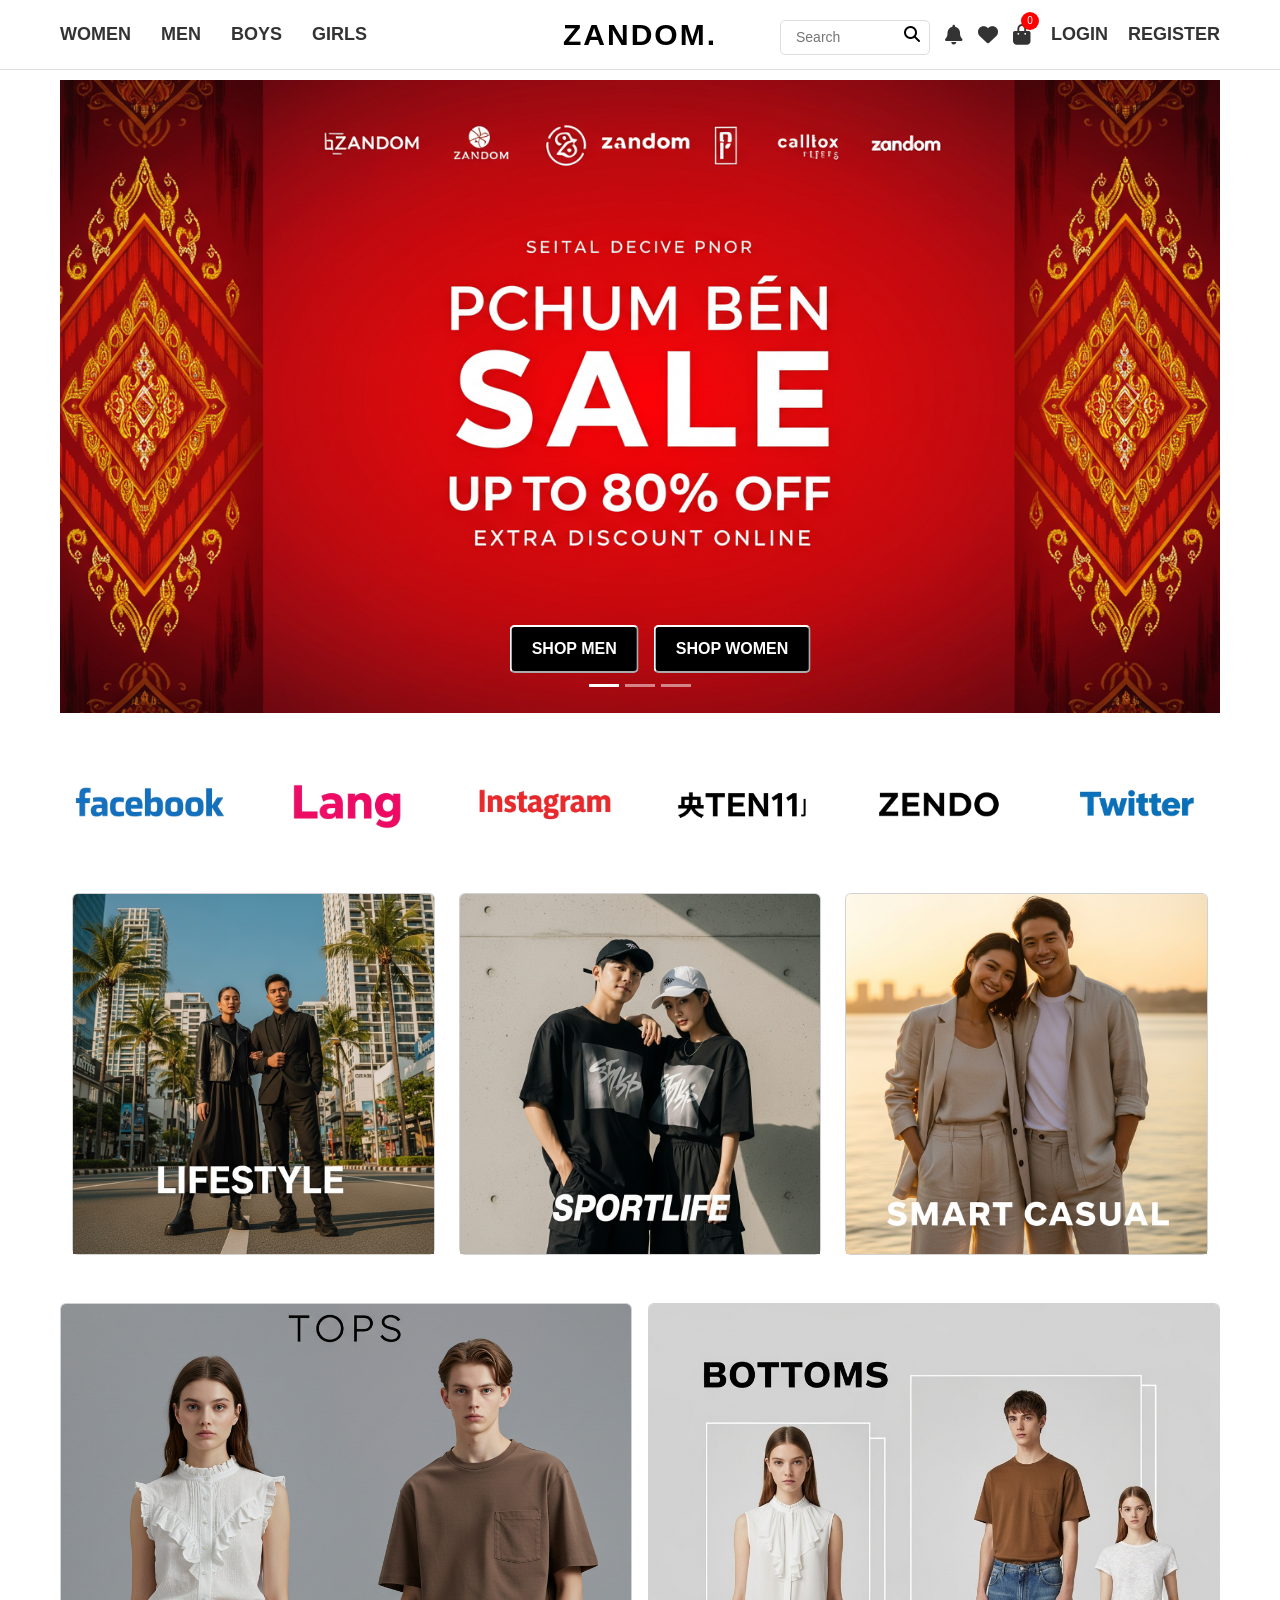
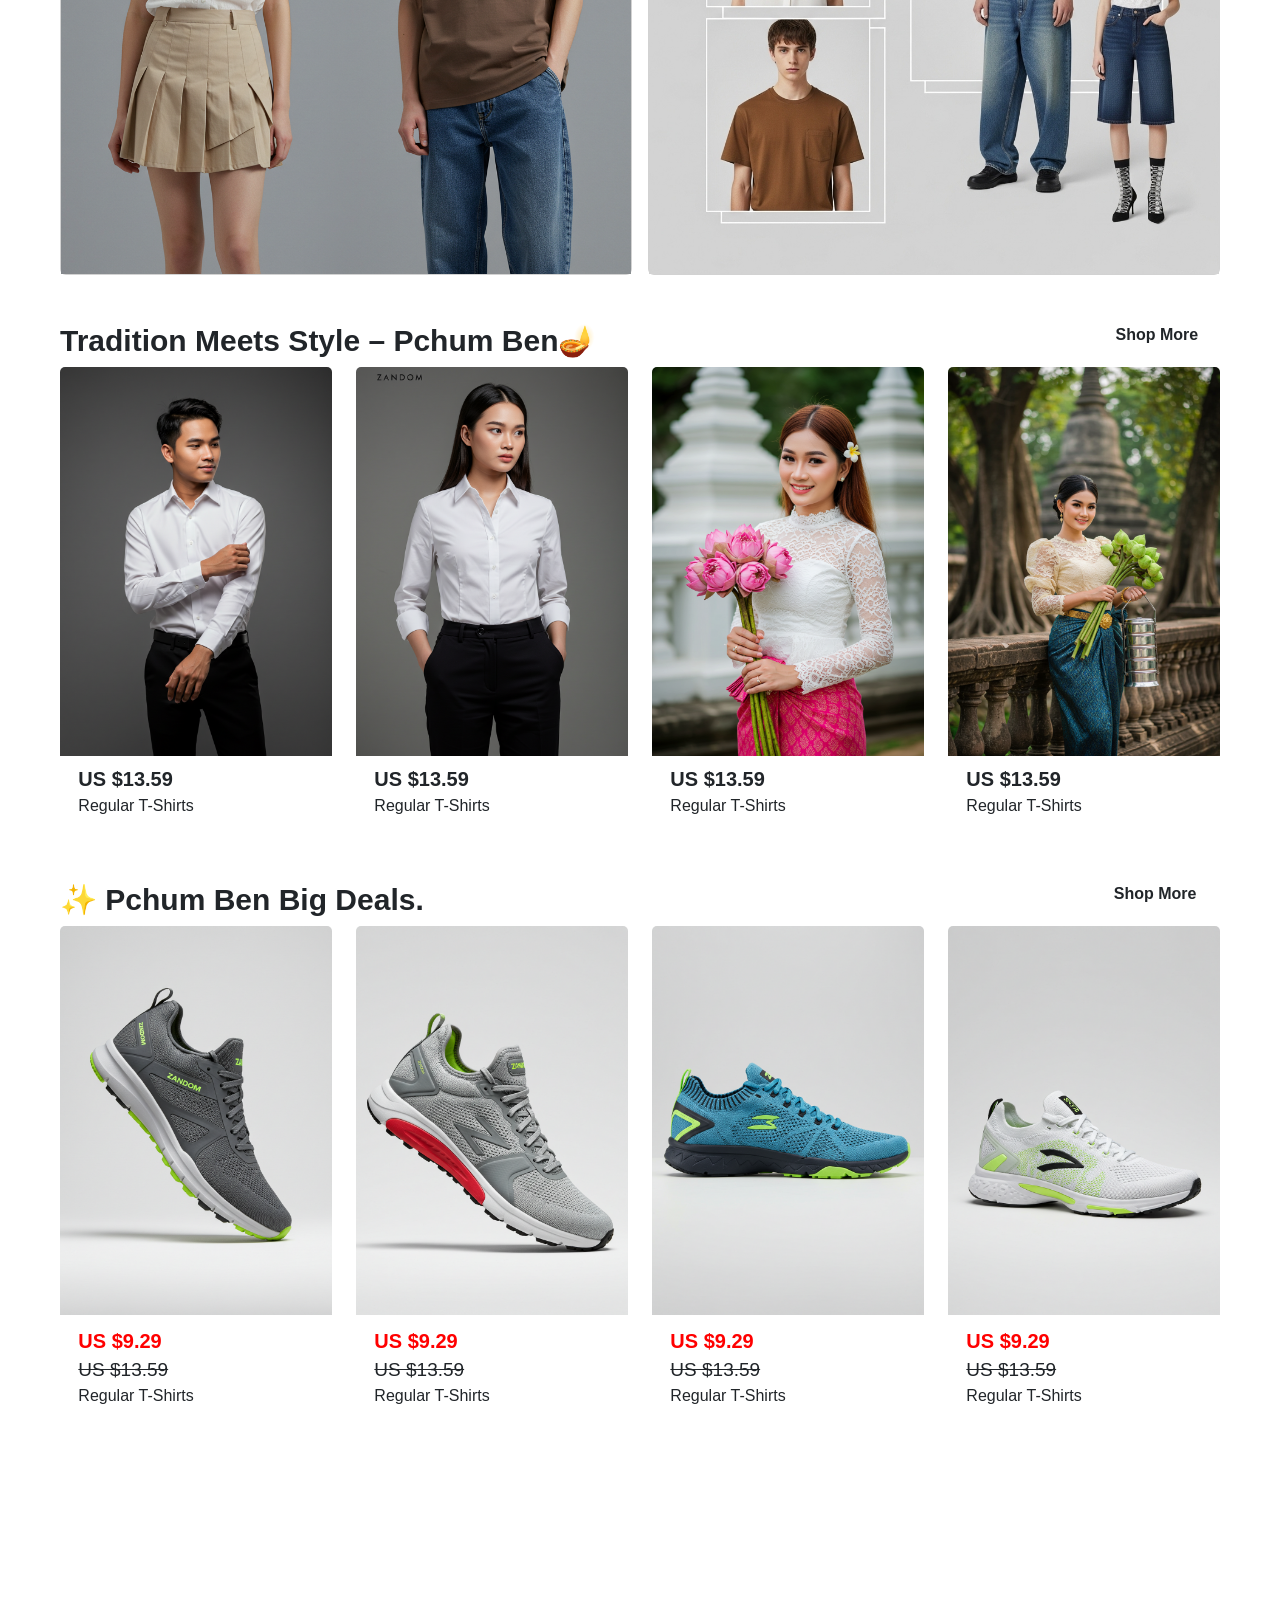
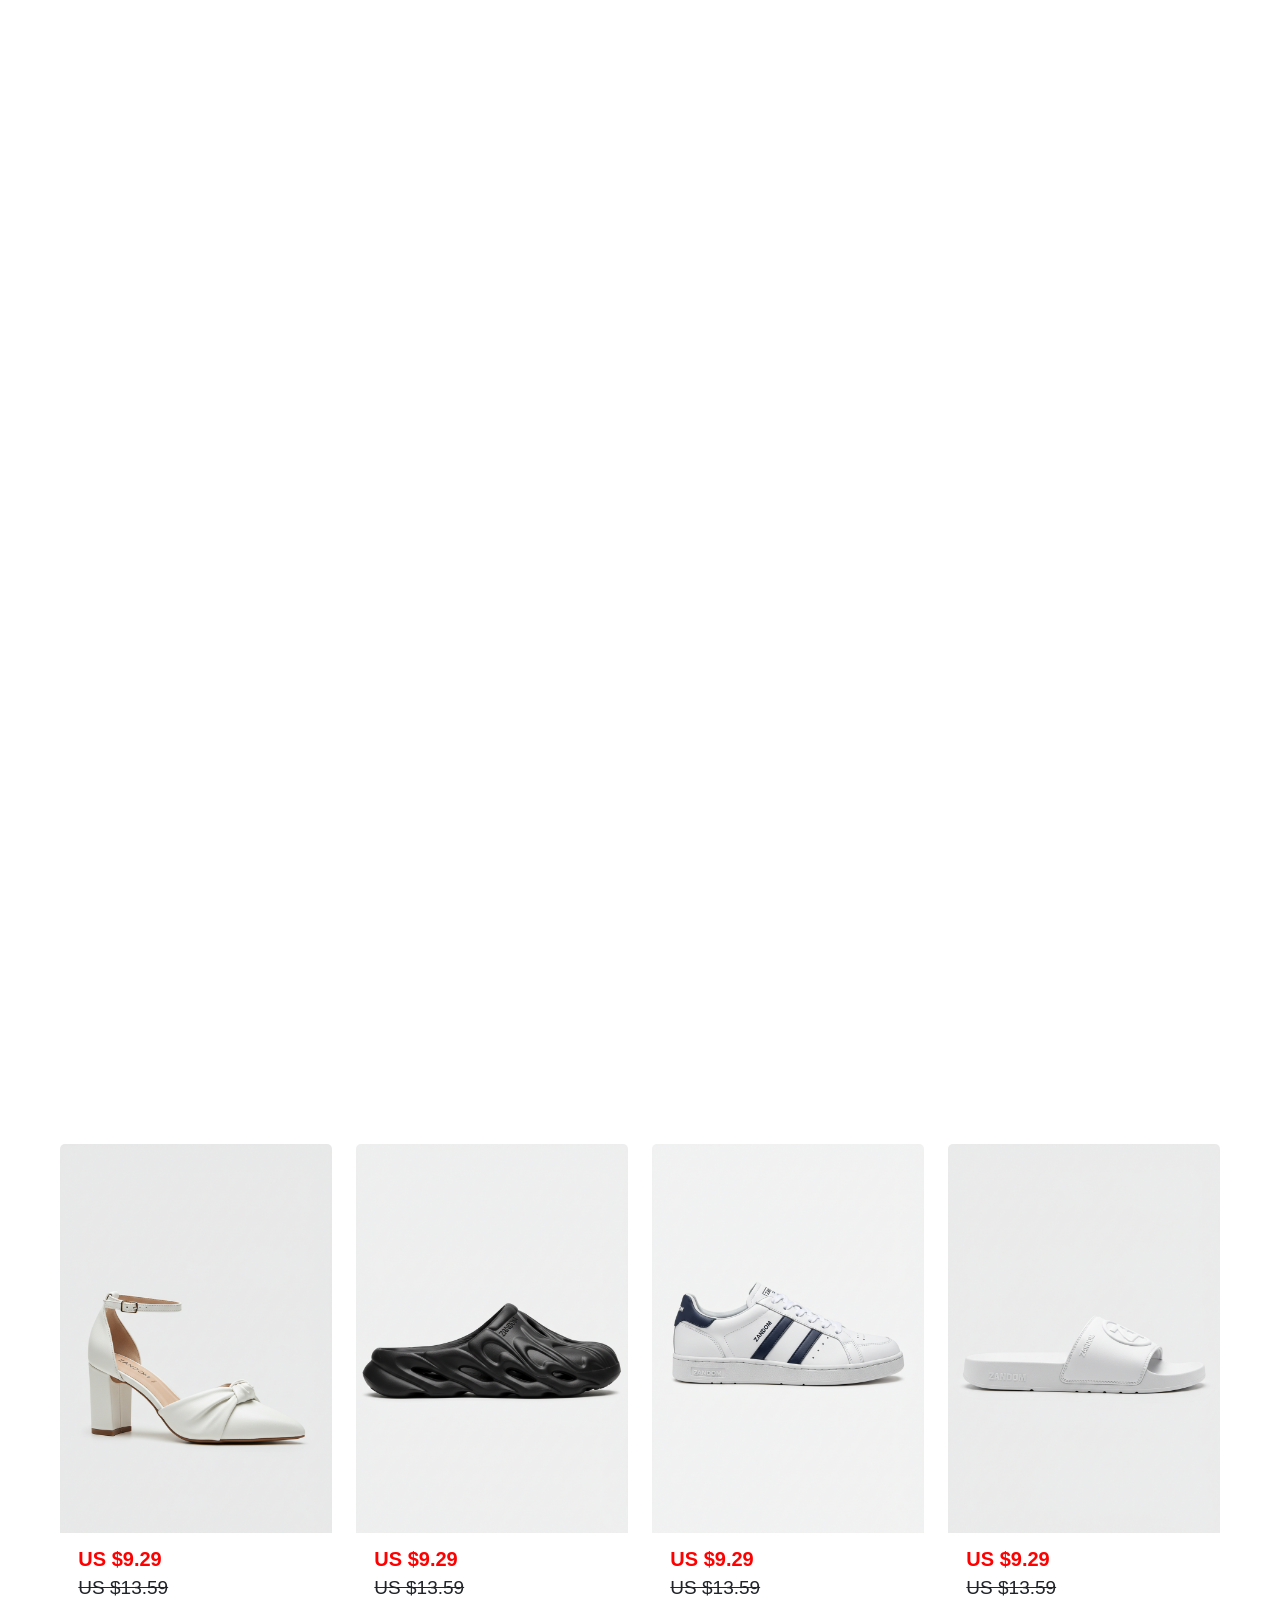
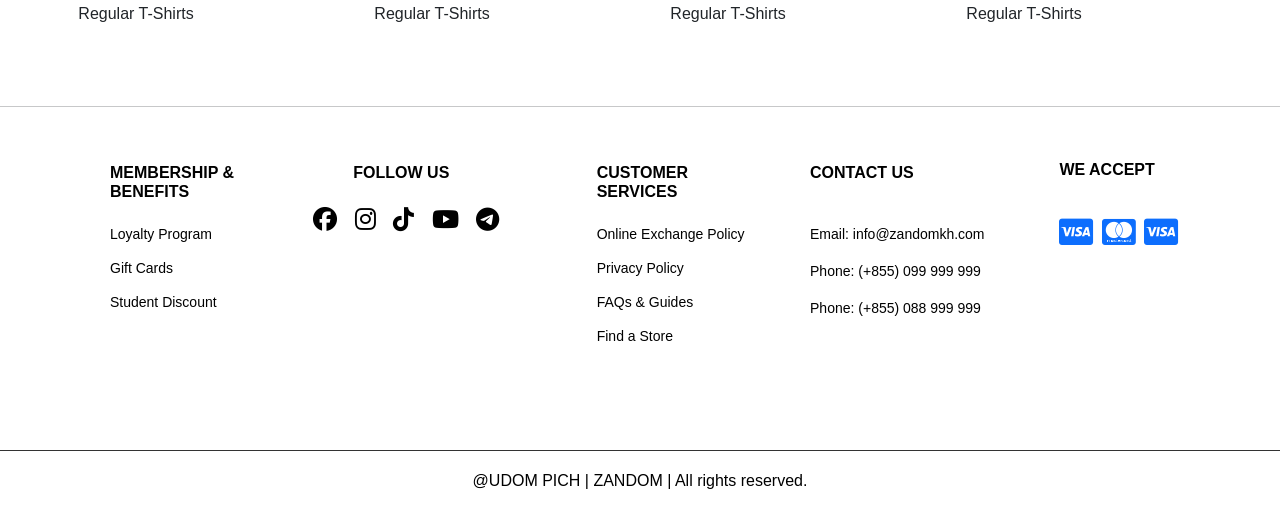
==== index.html @ acb2fa51 "Zandom" ====
<!DOCTYPE html>
<html lang="en">

<head>
  <meta charset="UTF-8">
  <meta name="viewport" content="width=device-width, initial-scale=1.0">
  <title>ZANDOM</title>
  <!-- boostrap link--->
  <link href="https://cdn.jsdelivr.net/npm/bootstrap@5.0.2/dist/css/bootstrap.min.css" rel="stylesheet"
    integrity="sha384-EVSTQN3/azprG1Anm3QDgpJLIm9Nao0Yz1ztcQTwFspd3yD65VohhpuuCOmLASjC" crossorigin="anonymous">
  <!--- font awesome-->
  <link rel="stylesheet" href="https://cdnjs.cloudflare.com/ajax/libs/font-awesome/6.7.2/css/all.min.css">
  <!--- link to css-->
  <link rel="stylesheet" href="./style.css">
</head>

<style>

</style>

<body>

  <!-- HOME PAGE -->

  <!-- NAVBAR HTML -->
  <nav class="navbar">
    <div class="container">
      <!-- LEFT SIDE: Categories -->
      <div class="left">
        <a href="./women-page.html">Women</a>
        <a href="./men-page.html">Men</a>
        <a href="./boys-page.html">Boys</a>
        <a href="./girls-page.html">Girls</a>
      </div>

      <!-- CENTER: Logo -->
      <div class="center">
        <a href="./index.html" class="logo">ZANDOM.</a>
      </div>
      <!-- Search Box -->
      <div class="search">
        <button><i class="fa-solid fa-magnifying-glass"></i></button>
        <input type="text" placeholder="Search">
      </div>

      <!-- icon -->
      <a href="#" class="icon">
        <i class="fa-solid fa-bell"></i>
      </a>
      <a href="#" class="icon">
        <i class="fa-solid fa-heart"></i>
      </a>
      <a href="#" class="icon-bag">
        <i class="fa-solid fa-bag-shopping"></i>
        <span class="cart-cout">0</span>
      </a>

      <div class="shopping-bag-panel">
        <div class="panel-header">
          <h2>Your Shopping Bag</h2>
          <button class="close-panel" style="display: flex;">
            <i class="fas fa-times"></i></button>
        </div>
        <button class="checkout-btn">Shop Women</button>
        <button class="checkout-btn">Shop Men</button>
        <a href="#" class="continue-shopping">Continue Shopping</a>
      </div>

      <div class="overlay"></div>

      <!-- Login Links -->

      <a id="Login" href="#" class="Login">LOGIN</a>
      <a id="Register" href="#" class="Register">REGISTER</a>

      <!-- LOGIN / REGISTER POPUP -->
      <div class="popup" id="popupBox">
        <!-- Login Form -->
        <form id="loginForm">
          <h2 style="font-weight: bold; text-transform: uppercase;">Login</h2>
          <label>Mobile Number</label>
          <input type="text" id="loginUser" placeholder="Enter phone number" required>
          <label>Password</label>
          <input type="password" id="loginPass" placeholder="Enter password" required>
          <label style="font-size: 12px; text-align: right;">Forgot Your Password?</label>
          <a href="#" class="btn" id="loginBtn">Login</a>
          <div class="toggle" id="showRegister">Don't have an account? Register</div>
          <p style="text-align: center; margin-top: 20px;">OR</p>
          <button class="button-fb-google" style="height: 45px; border-radius: 5px;"><i class="fa-brands fa-google"></i>
            <p>Continue with
              Google</p>
          </button>
          <button class="button-fb-google" style="height: 45px; border-radius: 5px; margin-top: 10px;"><i
              class="fa-brands fa-facebook"></i>
            <p>Continue with Facebook</p>
          </button>
        </form>

        <!-- Register Form -->
        <form id="registerForm" class="hidden">
          <h2 style="font-weight: bold; text-transform: uppercase;">Register</h2>
          <label>Username</label>
          <input type="text" id="regUser" placeholder="Enter Username" required>
          <label>Email</label>
          <input type="email" id="regEmail" placeholder="Enter Email" required>
          <label>Password</label>
          <input type="password" id="regPass" placeholder="Enter Password" required>
          <label style="font-size: 12px; text-align: right;">Forgot Your Password?</label>
          <a href="#" class="btn" id="registerBtn">Register</a>
          <div class="toggle" id="showLogin">Already have an account? Login</div>
          <p style="text-align: center; margin-top: 20px;">OR</p>
          <button class="button-fb-google" style="height: 45px; border-radius: 5px;"><i class="fa-brands fa-google"></i>
            <p>Continue with
              Google</p>
          </button>
          <button class="button-fb-google" style="height: 45px; border-radius: 5px; margin-top: 10px;"><i
              class="fa-brands fa-facebook"></i>
            <p>Continue with Facebook</p>
          </button>
        </form>
      </div>

      <!-- OVERLAY -->
      <div class="overlay" id="overlay"></div>


    </div>
  </nav>

  <!-- slide -->
  <div class="slide container animate-on-scroll fade-in carousel" id="mainCarousel" data-bs-ride="carousel">
    <div id="carouselExampleIndicators" class="carousel slide" data-bs-ride="carousel">
      <div class="carousel-indicators">
        <button type="button" data-bs-target="#carouselExampleIndicators" data-bs-slide-to="0" class="active"
          aria-current="true" aria-label="Slide 1"></button>
        <button type="button" data-bs-target="#carouselExampleIndicators" data-bs-slide-to="1"
          aria-label="Slide 2"></button>
        <button type="button" data-bs-target="#carouselExampleIndicators" data-bs-slide-to="2"
          aria-label="Slide 3"></button>
      </div>
      <div class="carousel-inner">
        <div class="carousel-item active">
          <img src="./img test/Image_fx (96).jpg" class="d-block w-100" alt="...">
          <div class="button-group">
            <button>SHOP MEN</button>
            <button>SHOP WOMEN</button>
          </div>
        </div>
        <div class="carousel-item">
          <img src="./img test/DOM.jpeg" class="d-block w-100" alt="...">
          <div class="button-group">
            <button>SHOP MEN</button>
            <button>SHOP WOMEN</button>
          </div>
        </div>
        <div class="carousel-item">
          <img src="./img test/Whisk_cd83d55e27567d1ab2447b7bb43d7805dr.jpeg" class="d-block w-100" alt="...">
          <div class="button-group">
            <button>SHOP MEN</button>
            <button>SHOP WOMEN</button>
          </div>
        </div>
      </div>
      <button class="carousel-control-prev" type="button" data-bs-target="#carouselExampleIndicators"
        data-bs-slide="prev">
        <span class="carousel-control-prev-icon" aria-hidden="true"></span>
        <span class="visually-hidden">Previous</span>
      </button>
      <button class="carousel-control-next" type="button" data-bs-target="#carouselExampleIndicators"
        data-bs-slide="next">
        <span class="carousel-control-next-icon" aria-hidden="true"></span>
        <span class="visually-hidden">Next</span>
      </button>
    </div>
  </div>

  <!-- Brand Calabrate-->
  <div class="container animate-on-scroll slide-up">
    <div class="row row-cols-6">
      <div class="col">
        <img style="width: 180px;" src="./img/fb.jpg" alt="">
      </div>
      <div class="col">
        <img style="width: 180px;" src="./img/lang.jpg" alt="">
      </div>
      <div class="col">
        <img style="width: 180px;" src="./img/ig.jpg" alt="">
      </div>
      <div class="col">
        <img style="width: 180px;" src="./img/t11.jpg" alt="">
      </div>
      <div class="col">
        <img style="width: 180px;" src="./img/zen.jpg" alt="">
      </div>
      <div class="col">
        <img style="width: 180px;" src="./img/tw.jpg" alt="">
      </div>
    </div>
  </div>

  <!-- Card -->
  <div class="container row row-cols-2xl-3 mb-5 ">
    <div class="col animate-on-scroll slide-left delay-1">
      <div class="card">
        <img src="./img official card/LIFESTYLE.jpeg" class="card-img-top" alt="...">
      </div>
    </div>
    <div class="col animate-on-scroll fade-in delay-2">
      <div class="card">
        <img src="./img official card/SPORTLIFE.png" class="card-img-top" alt="...">
      </div>
    </div>
    <div class="col animate-on-scroll slide-right delay-3">
      <div class="card">
        <img src="./img official card/SMART CASUAL.jpeg" class="card-img-top" alt="...">
      </div>
    </div>
  </div>

  <!--- 2 Card -->
  <div class="container">
    <div class="card2">
      <div class="row row-cols-1 row-cols-2 g-3 mb-5">
        <div class="col animate-on-scroll slide-left">
          <div class="card">
            <img src="./img official card/TOPS.jpg" class="card-img-top" alt="...">
          </div>
        </div>
        <div class="col animate-on-scroll slide-right">
          <div class="card">
            <img src="./img official card/BOTTOMS.jpeg" class="card-img-top" alt="...">
          </div>
        </div>
      </div>
    </div>
  </div>

  <!--- Tradition Meets Style – Pchum Ben🪔 --->
  <div class="container mb-5">
    <div class="card3" style="border: none;">
      <div class="header-card d-flex animate-on-scroll fade-in">
        <h2 style="font-weight: bold; font-size: 30px;">Tradition Meets Style – Pchum Ben🪔</h2>
        <p style="margin-left: 520px; font-weight: bold; ">Shop More</p>
      </div>
      <div class="row row-cols-1 row-cols-md-4 g-4">

        <div class="col animate-on-scroll slide-up delay-1">
          <div class="card h-100" style="border: none;">
            <img src="./img official card/Tradition Meets Style – Pchum Ben/D (3).jpg" class="card-img-top" alt="">
            <div class="card-body">
              <h5 class="card-text" style="font-weight: bold; display: flex;">US $13.59</h5>
              <p class="card-text" style="margin-top: -5px;">Regular T-Shirts</p>
            </div>
          </div>
        </div>

        <div class="col animate-on-scroll slide-up delay-2">
          <div class="card h-100" style="border: none;">
            <img src="./img official card/Tradition Meets Style – Pchum Ben/D (2).jpg" class="card-img-top" alt="">
            <div class="card-body">
              <h5 class="card-text" style="font-weight: bold; display: flex;">US $13.59</h5>
              <p class="card-text" style="margin-top: -5px;">Regular T-Shirts</p>
            </div>
          </div>
        </div>

        <div class="col animate-on-scroll slide-up delay-3">
          <div class="card h-100" style="border: none;">
            <img src="./img official card/Tradition Meets Style – Pchum Ben/D (1).jpg" class="card-img-top" alt="">
            <div class="card-body">
              <h5 class="card-text" style="font-weight: bold; display: flex;">US $13.59</h5>
              <p class="card-text" style="margin-top: -5px;">Regular T-Shirts</p>
            </div>
          </div>
        </div>

        <div class="col animate-on-scroll slide-up delay-4">
          <div class="card h-100" style="border: none;">
            <img src="./img official card/Tradition Meets Style – Pchum Ben/D (4).jpg" class="card-img-top" alt="">
            <div class="card-body">
              <h5 class="card-text" style="font-weight: bold; display: flex;">US $13.59</h5>
              <p class="card-text" style="margin-top: -5px;">Regular T-Shirts</p>
            </div>
          </div>
        </div>

      </div>
    </div>
  </div>

  <!--- ✨ Pchum Ben Big Deals. --->
  <div class="container mb-5">
    <div class="card3" style="border: none;">
      <div class="header-card d-flex animate-on-scroll fade-in">
        <h2 style="font-weight: bold; font-size: 30px;">✨ Pchum Ben Big Deals.</h2>
        <p style="margin-left: 690px; font-weight: bold; ">Shop More</p>
      </div>
      <div class="row row-cols-1 row-cols-md-4 g-4">

        <div class="col animate-on-scroll slide-up delay-1">
          <div class="card h-100" style="border: none;">
            <img src="./img official card/Pchum Ben Big Deals/S (1).jpg" class="card-img-top" alt="">
            <div class="card-body">
              <div class="sale-price">US $9.29</div>
              <div class="original-price">US $13.59</div>
              <div class="card-text">Regular T-Shirts</p>
              </div>
            </div>
          </div>
        </div>

        <div class="col animate-on-scroll slide-up delay-2">
          <div class="card h-100" style="border: none;">
            <img src="./img official card/Pchum Ben Big Deals/S (4).jpg" class="card-img-top" alt="">
            <div class="card-body">
              <div class="sale-price">US $9.29</div>
              <div class="original-price">US $13.59</div>
              <div class="card-text">Regular T-Shirts</p>
              </div>
            </div>
          </div>
        </div>

        <div class="col animate-on-scroll slide-up delay-3">
          <div class="card h-100" style="border: none;">
            <img src="./img official card/Pchum Ben Big Deals/S (2).jpg" class="card-img-top" alt="">
            <div class="card-body">
              <div class="sale-price">US $9.29</div>
              <div class="original-price">US $13.59</div>
              <div class="card-text">Regular T-Shirts</p>
              </div>
            </div>
          </div>
        </div>

        <div class="col animate-on-scroll slide-up delay-4">
          <div class="card h-100" style="border: none;">
            <img src="./img official card/Pchum Ben Big Deals/S (3).jpg" class="card-img-top" alt="">
            <div class="card-body">
              <div class="sale-price">US $9.29</div>
              <div class="original-price">US $13.59</div>
              <div class="card-text">Regular T-Shirts</p>
              </div>
            </div>
          </div>
        </div>

      </div>
    </div>
  </div>

  <!--- ZANDO 10 Years, Infinite Style ✨ --->
  <div class="container mb-5">
    <div class="card3" style="border: none;">
      <div class="header-card d-flex animate-on-scroll fade-in">
        <h2 style="font-weight: bold; font-size: 30px;">ZANDO 10 Years, Infinite Style ✨</h2>
        <p style="margin-left: 570px; font-weight: bold; ">Shop More</p>
      </div>
      <div class="row row-cols-1 row-cols-md-4 g-4">

        <div class="col animate-on-scroll slide-up delay-1">
          <div class="card h-100" style="border: none;">
            <img src="./img official card/ZANDO 10 Years, Infinite Style/10Y (4).jpg" class="card-img-top" alt="">
            <div class="card-body">
              <div class="sale-price">US $9.29</div>
              <div class="original-price">US $13.59</div>
              <div class="card-text">Regular T-Shirts</p>
              </div>
            </div>
          </div>
        </div>

        <div class="col animate-on-scroll slide-up delay-2">
          <div class="card h-100" style="border: none;">
            <img src="./img official card/ZANDO 10 Years, Infinite Style/10Y (3).jpg" class="card-img-top" alt="">
            <div class="card-body">
              <div class="sale-price">US $9.29</div>
              <div class="original-price">US $13.59</div>
              <div class="card-text">Regular T-Shirts</p>
              </div>
            </div>
          </div>
        </div>

        <div class="col animate-on-scroll slide-up delay-3">
          <div class="card h-100" style="border: none;">
            <img src="./img official card/ZANDO 10 Years, Infinite Style/10Y (2).jpg" class="card-img-top" alt="">
            <div class="card-body">
              <div class="sale-price">US $9.29</div>
              <div class="original-price">US $13.59</div>
              <div class="card-text">Regular T-Shirts</p>
              </div>
            </div>
          </div>
        </div>

        <div class="col animate-on-scroll slide-up delay-4">
          <div class="card h-100" style="border: none;">
            <img src="./img official card/ZANDO 10 Years, Infinite Style/10Y (1).jpg" class="card-img-top" alt="">
            <div class="card-body">
              <div class="sale-price">US $9.29</div>
              <div class="original-price">US $13.59</div>
              <div class="card-text">Regular T-Shirts</p>
              </div>
            </div>
          </div>
        </div>

      </div>
    </div>
  </div>

  <!--- Just In & Up to 50% Savings! 🌟 --->
  <div class="container mb-5">
    <div class="card3" style="border: none;">
      <div class="header-card d-flex animate-on-scroll fade-in">
        <h2 style="font-weight: bold; font-size: 30px;">Just In & Up to 50% Savings! 🌟</h2>
        <p style="margin-left: 590px; font-weight: bold; ">Shop More</p>
      </div>
      <div class="row row-cols-1 row-cols-md-4 g-4">

        <div class="col animate-on-scroll slide-up delay-1">
          <div class="card h-100" style="border: none;">
            <img src="./img official card/50Save/SAVE50 (4).jpg" class="card-img-top" alt="">
            <div class="card-body">
              <div class="sale-price">US $9.29</div>
              <div class="original-price">US $13.59</div>
              <div class="card-text">Regular T-Shirts</p>
              </div>
            </div>
          </div>
        </div>

        <div class="col animate-on-scroll slide-up delay-2">
          <div class="card h-100" style="border: none;">
            <a href=""><img src="./img official card/50Save/SAVE50 (3).jpg" class="card-img-top" alt=""></a>
            <div class="card-body">
              <div class="sale-price">US $9.29</div>
              <div class="original-price">US $13.59</div>
              <div class="card-text">Regular T-Shirts</p>
              </div>
            </div>
          </div>
        </div>

        <div class="col animate-on-scroll slide-up delay-3">
          <div class="card h-100" style="border: none;">
            <img src="./img official card/50Save/SAVE50 (2).jpg" class="card-img-top" alt="">
            <div class="card-body">
              <div class="sale-price">US $9.29</div>
              <div class="original-price">US $13.59</div>
              <div class="card-text">Regular T-Shirts</p>
              </div>
            </div>
          </div>
        </div>

        <div class="col animate-on-scroll slide-up delay-4">
          <div class="card h-100" style="border: none;">
            <img src="./img official card/50Save/SAVE50 (1).jpg" class="card-img-top" alt="">
            <div class="card-body">
              <div class="sale-price">US $9.29</div>
              <div class="original-price">US $13.59</div>
              <div class="card-text">Regular T-Shirts</p>
              </div>
            </div>
          </div>
        </div>

      </div>
    </div>
  </div>

  <!--- New Footwear Drop !! --->
  <div class="container mb-5">
    <div class="card3" style="border: none;">
      <div class="header-card d-flex animate-on-scroll fade-in">
        <h2 style="font-weight: bold; font-size: 30px;">New Footwear Drop !!</h2>
        <p style="margin-left: 740px; font-weight: bold; ">Shop More</p>
      </div>
      <div class="row row-cols-1 row-cols-md-4 g-4">

        <div class="col animate-on-scroll slide-up delay-1">
          <div class="card h-100" style="border: none;">
            <img src="./img official card/New Footwear Drop/S (4).jpg" class="card-img-top" alt="">
            <div class="card-body">
              <div class="sale-price">US $9.29</div>
              <div class="original-price">US $13.59</div>
              <div class="card-text">Regular T-Shirts</p>
              </div>
            </div>
          </div>
        </div>

        <div class="col animate-on-scroll slide-up delay-2">
          <div class="card h-100" style="border: none;">
            <img src="./img official card/New Footwear Drop/S (3).jpg" class="card-img-top" alt="">
            <div class="card-body">
              <div class="sale-price">US $9.29</div>
              <div class="original-price">US $13.59</div>
              <div class="card-text">Regular T-Shirts</p>
              </div>
            </div>
          </div>
        </div>

        <div class="col animate-on-scroll slide-up delay-3">
          <div class="card h-100" style="border: none;">
            <img src="./img official card/New Footwear Drop/S (2).jpg" class="card-img-top" alt="">
            <div class="card-body">
              <div class="sale-price">US $9.29</div>
              <div class="original-price">US $13.59</div>
              <div class="card-text">Regular T-Shirts</p>
              </div>
            </div>
          </div>
        </div>

        <div class="col animate-on-scroll slide-up delay-4">
          <div class="card h-100" style="border: none;">
            <img src="./img official card/New Footwear Drop/S (1).jpg" class="card-img-top" alt="">
            <div class="card-body">
              <div class="sale-price">US $9.29</div>
              <div class="original-price">US $13.59</div>
              <div class="card-text">Regular T-Shirts</p>
              </div>
            </div>
          </div>
        </div>

      </div>
    </div>
  </div>

  <hr>

  <!--- Footer Section --->
  <footer class="footer">
    <div class="container">
      <div class="row">

        <!-- Membership & Benefits -->
        <div class="col-md-3 col-6 mb-3">
          <h5>MEMBERSHIP & BENEFITS</h5>
          <ul>
            <li><a href="#">Loyalty Program</a></li>
            <li><a href="#">Gift Cards</a></li>
            <li><a href="#">Student Discount</a></li>
          </ul>
        </div>

        <!-- Follow Us -->
        <div class="col-md-3 col-6 mb-3">
          <h5>FOLLOW US</h5>
          <div class="social-icons">
            <a href="https://www.facebook.com/domepich/"><i class="fab fa-facebook"></i></a>
            <a href="https://www.instagram.com/pichudom9/"><i class="fab fa-instagram"></i></a>
            <a href="https://www.tiktok.com/@dom.coder"><i class="fab fa-tiktok"></i></a>
            <a href="https://www.youtube.com/@Dom-Coder"><i class="fab fa-youtube"></i></a>
            <a href="https://t.me/p_udom9"><i class="fab fa-telegram"></i></a>
          </div>
        </div>

        <!-- Customer Services -->
        <div class="col-md-3 col-6 mb-3">
          <h5>CUSTOMER SERVICES</h5>
          <ul>
            <li><a href="#">Online Exchange Policy</a></li>
            <li><a href="#">Privacy Policy</a></li>
            <li><a href="#">FAQs & Guides</a></li>
            <li><a href="#">Find a Store</a></li>
          </ul>
        </div>

        <!-- Contact Us -->
        <div class="col-md-3 col-6 mb-3">
          <h5 style="margin-left: -30px;">CONTACT US</h5>
          <div class="contact-info">
            <p>Email: info@zandomkh.com</p>
            <p>Phone: (+855) 099 999 999</p>
            <p>Phone: (+855) 088 999 999</p>
          </div>
        </div>
      </div>

      <!-- Payment Methods -->
      <div class="row mt-3">
        <div style="margin-top: -119px;" class="col-12">
          <h5>WE ACCEPT</h5>
          <div class="payment-methods" style="margin-top: 30px;">
            <a href=""><i class="fa-brands fa-cc-visa"></i></a>
            <a href=""><i class="fa-brands fa-cc-mastercard"></i></a>
            <a href=""><i class="fa-brands fa-cc-visa"></i></a>
          </div>
        </div>
      </div>

    </div>
  </footer>

  <!--- copyright -->
  <div class="copyright mb-2">
    <div class="CPR">
      <h6>@UDOM PICH | ZANDOM | All rights reserved.</h6>
    </div>
  </div>

  <!------------------------------------------------------------------------------------------------------>

</body>
<script>
  document.addEventListener('DOMContentLoaded', function () {
    /// bag shopping
    const bagIcon = document.querySelector('.icon-bag');
    const shoppingPanel = document.querySelector('.shopping-bag-panel');
    const closePanel = document.querySelector('.close-panel');
    const overlay = document.querySelector('.overlay');

    //// login

    // Open panel when bag icon is clicked
    bagIcon.addEventListener('click', function () {
      shoppingPanel.classList.add('active');
      overlay.classList.add('active');
      document.body.style.overflow = 'hidden';
    });

    // Close panel when X button is clicked
    closePanel.addEventListener('click', function () {
      shoppingPanel.classList.remove('active');
      overlay.classList.remove('active');
      document.body.style.overflow = 'auto';
    });

    // Close panel when clicking outside
    overlay.addEventListener('click', function () {
      shoppingPanel.classList.remove('active');
      overlay.classList.remove('active');
      document.body.style.overflow = 'auto';
    });

    /// Open panel when clicked Login
    const popup = document.getElementById('popupBox');

    const loginLink = document.getElementById('Login');
    const registerLink = document.getElementById('Register');
    const loginForm = document.getElementById('loginForm');
    const registerForm = document.getElementById('registerForm');

    // Show Login
    loginLink.addEventListener('click', e => {
      e.preventDefault();
      loginForm.classList.remove('hidden');
      registerForm.classList.add('hidden');
      popup.classList.add('active');
      overlay.classList.add('active');
    });

    // Show Register
    registerLink.addEventListener('click', e => {
      e.preventDefault();
      registerForm.classList.remove('hidden');
      loginForm.classList.add('hidden');
      popup.classList.add('active');
      overlay.classList.add('active');
    });

    // Close popup
    overlay.addEventListener('click', () => {
      popup.classList.remove('active');
      overlay.classList.remove('active');
    });

    // Toggle forms
    document.getElementById('showRegister').addEventListener('click', () => {
      loginForm.classList.add('hidden');
      registerForm.classList.remove('hidden');
    });
    document.getElementById('showLogin').addEventListener('click', () => {
      registerForm.classList.add('hidden');
      loginForm.classList.remove('hidden');
    });

    // Login alert
    document.getElementById('loginBtn').addEventListener('click', e => {
      e.preventDefault();
      alert(`Logged in as: ${document.getElementById('loginUser').value}`);
    });

    // Register alert
    document.getElementById('registerBtn').addEventListener('click', e => {
      e.preventDefault();
      alert(`Registered as: ${document.getElementById('regUser').value}`);
    });

    // Scroll animation functionality
    let lastScrollTop = 0;
    const animatedElements = document.querySelectorAll('.animate-on-scroll');

    // Function to check if element is in viewport
    function isInViewport(element) {
      const rect = element.getBoundingClientRect();
      return (
        rect.top <= (window.innerHeight || document.documentElement.clientHeight) * 0.9 &&
        rect.bottom >= 0
      );
    }

    // Function to handle scroll animation
    function handleScrollAnimation() {
      const scrollTop = window.pageYOffset || document.documentElement.scrollTop;

      // Check scroll direction
      const scrollDirection = scrollTop > lastScrollTop ? 'down' : 'up';
      lastScrollTop = scrollTop;

      // Animate elements based on scroll position
      animatedElements.forEach(element => {
        if (isInViewport(element)) {
          element.classList.add('visible');
        } else if (scrollDirection === 'up') {
          // Optionally remove the visible class when scrolling up past elements
          // element.classList.remove('visible');
        }
      });
    }

    // Initial check on page load
    handleScrollAnimation();

    // Listen for scroll events with throttling
    let scrolling = false;
    window.addEventListener('scroll', () => {
      if (!scrolling) {
        scrolling = true;
        requestAnimationFrame(() => {
          handleScrollAnimation();
          scrolling = false;
        });
      }
    });

    // Additional check when resizing the window
    window.addEventListener('resize', handleScrollAnimation);

    // Scroll animation
    document.addEventListener("DOMContentLoaded", () => {
      const elements = document.querySelectorAll(".animate-on-scroll");

      const observer = new IntersectionObserver(entries => {
        entries.forEach(entry => {
          if (entry.isIntersecting) {
            entry.target.classList.add("show");
          }
        });
      }, { threshold: 0.2 });

      elements.forEach(el => observer.observe(el));
    });


  });

</script>


<!---boostrap link java-->
<script src="https://cdn.jsdelivr.net/npm/bootstrap@5.0.2/dist/js/bootstrap.bundle.min.js"
  integrity="sha384-MrcW6ZMFYlzcLA8Nl+NtUVF0sA7MsXsP1UyJoMp4YLEuNSfAP+JcXn/tWtIaxVXM" crossorigin="anonymous"></script>
<!-- Bootstrap JS and dependencies -->
<script src="https://cdn.jsdelivr.net/npm/@popperjs/core@2.11.6/dist/umd/popper.min.js"
  integrity="sha384-oBqDVmMz9ATKxIep9tiCxS/Z9fNfEXiDAYTujMAeBAsjFuCZSmKbSSUnQlmh/jp3" crossorigin="anonymous"></script>
<script src="https://cdn.jsdelivr.net/npm/bootstrap@5.2.3/dist/js/bootstrap.min.js"
  integrity="sha384-cuYeSxntonz0PPNlHhBs68uyIAVpIIOZZ5JqeqvYYIcEL727kskC66kF92t6Xl2V" crossorigin="anonymous"></script>

</html>
---- style.css ----
* {
  margin: 0px;
  padding: 0px;
  box-sizing: border-box;
}

body {
  font-family: Arial, Helvetica, sans-serif;
  padding-top: 80px;
}

/* NAVBAR */
.navbar {
  position: fixed;
  top: 0;
  left: 0;
  width: 100%;
  height: 70px;
  background-color: white;
  border-bottom: 1px solid #ddd;
  z-index: 1000;
}

/* CONTAINER */
.container {
  max-width: 1200px;
  margin: 0 auto;
  padding: 0 20px;
  height: 100%;
  display: flex;
  align-items: center;
}

/* LEFT SECTION - Categories */
.left {
  flex: 1;
  display: flex;
  gap: 30px;
}

.left a {
  text-decoration: none;
  color: #333;
  font-weight: bold;
  text-transform: uppercase;
  font-size: 18px;
}

.left a:hover {
  color: black;
}

/* CENTER SECTION - Logo */
.center {
  position: absolute;
  left: 50%;
  transform: translateX(-50%);
}

.logo {
  font-size: 30px;
  font-weight: bold;
  color: black;
  text-decoration: none;
  letter-spacing: 2px;
}

/* RIGHT SECTION - Search, Icons, Login */
.right {
  flex: 1;
  display: flex;
  align-items: center;
  justify-content: flex-end;
  gap: 20px;
}

/* SEARCH BOX */
.search {
  display: flex;
  align-items: center;
  position: relative;
}

.search input {
  width: 150px;
  height: 35px;
  padding: 0 40px 0 15px;
  border: 1px solid #ddd;
  border-radius: 5px;
  font-size: 14px;
}

.search input:focus {
  outline: none;
  border-color: black;
}

.search button {
  position: absolute;
  right: 10px;
  background: none;
  border: none;
  font-size: 16px;
  cursor: pointer;
}

/* ICONS */
.icon {
  text-decoration: none;
  font-size: 20px;
  color: #333;
  position: relative;
  margin-left: 15px;
}

.icon-bag {
  text-decoration: none;
  font-size: 20px;
  color: #333;
  position: relative;
  margin-left: 15px;
}

.icon:hover {
  color: black;
}

/* CART COUNT */
.icon span {
  position: absolute;
  top: -8px;
  right: -8px;
  background: red;
  color: white;
  border-radius: 50%;
  width: 18px;
  height: 18px;
  font-size: 10px;
  display: flex;
  align-items: center;
  justify-content: center;
}

.icon-bag span {
  position: absolute;
  top: -8px;
  right: -8px;
  background: red;
  color: white;
  border-radius: 50%;
  width: 18px;
  height: 18px;
  font-size: 10px;
  display: flex;
  align-items: center;
  justify-content: center;
}

/* LOGIN LINKS */
.Login {
  margin-left: 20px;
  text-decoration: none;
  color: #333;
  font-weight: bold;
  font-size: 18px;
  text-transform: uppercase;
}

.Login:hover {
  color: red;
}

.Register {
  margin-left: 20px;
  text-decoration: none;
  color: #333;
  font-weight: bold;
  font-size: 18px;
  text-transform: uppercase;
}

.Register:hover {
  color: red;
}

.container .row .row-cols-1 .row-cols-md-3 .card {
  object-fit: cover;
}

.container .card {
  align-items: center;
  justify-items: center;
  display: flex;
}

.card:hover {
  box-shadow: 0 15px 30px rgba(0, 0, 0, 0.15);
}

.secondary-img {
  position: absolute;
  top: 0;
  left: 0;
  opacity: 0;
}

.card:hover .primary-img {
  opacity: 0;
}

.card:hover .secondary-img {
  opacity: 1;
}

.image-container {
  position: relative;
  width: 100%;
  overflow: hidden;
}

.image-container img {
  width: 100%;
  height: 100%;
  object-fit: cover;
  transition: opacity 0.5s ease;
}

/* Buttons on slide */
.button-group {

  margin: 20px;
  position: absolute;
  bottom: 20px;
  left: 50%;
  transform: translateX(-50%);
  display: flex;
  gap: 15px;
  /* space between buttons */
}

.button-group button {
  border-color: white;
  font-weight: bold;
  padding: 10px 20px;
  background: black;
  color: white;
  border-radius: 5px;
  cursor: pointer;
  font-size: 16px;
  transition: background 0.3s;
}

.button-group button:hover {
  background: #e64a19;
}

.card-body {
  margin-right: 120px;
  margin-top: -5px;
  align-items: center;
  gap: 12px;
}

.original-price {
  justify-content: space-between;
  text-decoration: line-through;
  font-size: 19px;
  display: flex;
}

.sale-price {
  font-size: 20px;
  font-weight: bold;
  color: red;
}

.regular-price {
  font-size: 18px;
  color: #636e72;
  text-decoration: line-through;
}

/* footer */
.footer {
  background-color: white;
  color: black;
  padding: 40px;

}

.footer h5 {
  font-weight: 600;
  margin-bottom: 20px;
  font-size: 16px;
  padding-left: 50px;
}

.footer ul {
  list-style: none;
  padding-left: 0;
  padding-left: 50px;
}

.footer ul li {
  margin-bottom: 10px;
}

.footer ul li a {
  color: black;
  text-decoration: none;
  font-size: 14px;
}

.footer ul li a:hover {
  color: black;
}

.social-icons a {
  color: black;
  font-size: 24px;
  margin-right: 3px;
  padding-left: 10px;
}

.social-icons a:hover {
  color: black;
}

.payment-methods {
  max-height: 30px;
  margin-right: 10px;
  margin-bottom: 10px;
  padding-left: 50px;
  font-size: 30px;
}

.copyright {
  border-top: 1px solid #333;
  padding-top: 20px;
  margin-top: 30px;
  font-size: 14px;
  color: black;
}

.contact-info {
  font-size: 14px;
  color: black;
  margin-top: 42px;
  margin-left: 20px;
}

.copyright .CPR {
  align-items: center;
  justify-content: center;
  display: flex;
  margin: 5x;
}

.shopping-bag-panel {
  width: 300px;
}

.shopping-bag-panel {
  width: 320px;
  padding: 20px;
}

.overlay {
  position: fixed;
  top: 0;
  left: 0;
  width: 100%;
  height: 100%;
  background: rgba(0, 0, 0, 0.5);
  z-index: 999;
  opacity: 0;
  visibility: hidden;
  transition: opacity 0.3s;
}

.overlay.active {
  opacity: 1;
  visibility: visible;
}

.close-panel:hover {
  color: #ff7b00;
}

.shopping-bag-panel.active {
  right: 0;
}

.panel-header {
  display: flex;
  justify-content: space-between;
  align-items: center;
  border-bottom: 2px solid #f1f1f1;
  padding-bottom: 20px;
  margin-bottom: 25px;
}

.panel-header h2 {
  font-size: 24px;
  color: #333;
  font-weight: 700;
}

.close-panel {
  background: none;
  border: none;
  font-size: 22px;
  cursor: pointer;
  color: #777;
  transition: color 0.3s;
}

.shopping-bag-panel {
  position: fixed;
  top: 0;
  right: -400px;
  width: 350px;
  height: 100vh;
  background: white;
  box-shadow: -5px 0 25px rgba(0, 0, 0, 0.15);
  z-index: 1001;
  transition: right 0.4s ease-out;
  padding: 25px;
  overflow-y: auto;
  display: flex;
  flex-direction: column;
}

.checkout-btn {
  display: block;
  width: 100%;
  padding: 16px;
  background: #ff7b00;
  color: white;
  border: none;
  border-radius: 8px;
  font-size: 18px;
  font-weight: 600;
  cursor: pointer;
  margin-top: 25px;
  transition: background 0.3s;
  box-shadow: 0 4px 10px rgba(255, 123, 0, 0.25);
}

.close-panel {
  background: none;
  border: none;
  font-size: 22px;
  cursor: pointer;
  color: #777;
  transition: color 0.3s;
}

.close-panel:hover {
  color: #ff7b00;
}

.continue-shopping {
  display: block;
  text-align: center;
  margin-top: 20px;
  color: #777;
  text-decoration: none;
  font-weight: 500;
  transition: color 0.3s;
}

.continue-shopping:hover {
  color: #ff7b00;
}

.shopping-bag-panel.active {
  right: 0;
}

.panel-header {
  display: flex;
  justify-content: space-between;
  align-items: center;
  border-bottom: 2px solid #f1f1f1;
  padding-bottom: 20px;
  margin-bottom: 25px;
}

.panel-header h2 {
  font-size: 24px;
  color: #333;
  font-weight: 700;
}


/* Popup */
.popup {
  width: 400px;
  background: white;
  color: black;
  border-radius: 10px;
  padding: 20px;
  position: fixed;
  top: 50%;
  left: 50%;
  transform: translate(-50%, -50%) scale(0);
  transition: transform 0.3s ease;
  z-index: 3;
}

.popup.active {
  transform: translate(-50%, -50%) scale(1);
}

/* Overlay */
.overlay {
  position: fixed;
  top: 0;
  left: 0;
  width: 100%;
  height: 100%;
  background: rgba(0, 0, 0, 0.5);
  display: none;
  z-index: 2;
}

.overlay.active {
  display: block;
}

/* Forms */
form {
  display: flex;
  flex-direction: column;
}


label {
  margin-top: 10px;
  font-weight: bold;
}

input {
  padding: 8px;
  margin-top: 5px;
  border-radius: 5px;
}

.btn {
  margin-top: 15px;
  padding: 10px;
  background: black;
  color: white;
  border-radius: 5px;
  text-align: center;
  font-weight: bold;
  cursor: pointer;
  text-decoration: none;
}

.toggle {
  margin-top: 10px;
  text-align: center;
  cursor: pointer;
  text-decoration: underline;
}

.hidden {
  display: none;
}

.popup a:hover {
  color: whitesmoke;
}

.popup button {
  display: flex;
  align-items: center;
}

.popup .button-fb-google p {
  margin: 10px 10px;
  margin-left: 70px;
}

.popup .button-fb-google i {
  margin-left: 10px;
}

.animate-on-scroll {
  opacity: 0;
  transform: translateY(20px);
  transition: opacity 0.6s ease-out, transform 0.6s ease-out;
}

.animate-on-scroll.visible {
  opacity: 1;
  transform: translateY(0);
}

.delay-1 {
  transition-delay: 0.1s;
}

.delay-2 {
  transition-delay: 0.2s;
}

.delay-3 {
  transition-delay: 0.3s;
}

.delay-4 {
  transition-delay: 0.4s;
}

.slide-up {
  transform: translateY(50px);
}

.slide-down {
  transform: translateY(-50px);
}

.slide-left {
  transform: translateX(50px);
}

.slide-right {
  transform: translateX(-50px);
}

.slide-up.visible,
.slide-down.visible,
.slide-left.visible,
.slide-right.visible {
  transform: translate(0, 0);
}

/* Fade in */
.fade-in.visible {
  opacity: 1;
}

/*slide detail */
.cart-icon {
  position: relative;
  font-size: 22px;
  color: #2c3e50;
}

.product-gallery {
  display: grid;
  grid-template-columns: 100px 1fr;
  gap: 15px;
}

.thumbnail-container {
  display: flex;
  flex-direction: column;
  gap: 10px;
}

.thumbnail {
  width: 100%;
  border-radius: 8px;
  cursor: pointer;
  border: 2px solid transparent;
  transition: all 0.3s ease;
}

.thumbnail.active {
  border-color: black;
}

.main-image {
  width: 100%;
  height: 800px;
  border-radius: 12px;
  box-shadow: 0 5px 15px rgba(0, 0, 0, 0.1);
}

.product-info {
  padding: 10px;
}

.price {
  font-size: 28px;
  font-weight: 700;
  color: #2c3e50;
  margin-bottom: 10px;
}

.product-title {
  font-size: 22px;
  font-weight: 600;
  margin-bottom: 15px;
  color: #2c3e50;
}

.color-options {
  margin: 20px 0;
}

.option-title {
  font-weight: 600;
  margin-bottom: 10px;
  color: #2c3e50;
}

.colors {
  display: flex;
  gap: 15px;
}

.color {
  width: 30px;
  height: 30px;
  border-radius: 50%;
  cursor: pointer;
  border: 2px solid transparent;
  transition: all 0.3s ease;
}

.color.white {
  background-color: #f1f1f1;
  border: 1px solid #ddd;
}

.color.light-blue {
  background-color: #a8d5e5;
}

.color.active {
  border-color: black;
  transform: scale(1.1);
}

.size-options {
  margin: 25px 0;
}

.sizes {
  display: flex;
  gap: 10px;
}

.size {
  width: 80px;
  height: 40px;
  display: flex;
  align-items: center;
  justify-content: center;
  border: 1px solid #ddd;
  border-radius: 8px;
  cursor: pointer;
  font-weight: 500;
  transition: all 0.3s ease;
}

.size.active {
  background-color: #3498db;
  color: white;
  border-color: #3498db;
}

.quantity {
  margin: 25px 0;
}

.qty-controls {
  display: flex;
  align-items: center;
  gap: 15px;
}

.qty-btn {
  width: 36px;
  height: 36px;
  display: flex;
  align-items: center;
  justify-content: center;
  background: #f1f1f1;
  border: 1px solid #ddd;
  border-radius: 8px;
  font-size: 18px;
  cursor: pointer;
  transition: all 0.3s ease;
}

.qty-btn:hover {
  background: #e5e5e5;
}

.qty-value {
  font-size: 18px;
  font-weight: 500;
  min-width: 30px;
  text-align: center;
}

.add-to-bag {
  width: 100%;
  padding: 15px;
  background: #2c3e50;
  color: white;
  border: none;
  border-radius: 8px;
  font-size: 16px;
  font-weight: 600;
  cursor: pointer;
  transition: all 0.3s ease;
  margin-bottom: 30px;
}

.add-to-bag:hover {
  background: #3498db;
}

.features {
  display: grid;
  grid-template-columns: repeat(3, 1fr);
  gap: 20px;
  margin: 10px 0;
}

.feature {
  text-align: center;
  padding: 9px;
  background: white;
  border-radius: 10px;
  box-shadow: 0 3px 10px rgba(0, 0, 0, 0.08);
}

.feature i {
  font-size: 24px;
  color: #3498db;
  margin-bottom: 10px;
}

.feature-title {
  font-weight: 600;
  margin-bottom: 5px;
  color: #2c3e50;
}

.feature-desc {
  font-size: 14px;
  color: #7f8c8d;
}

.model-info {
  background: white;
  padding: 20px;
  border-radius: 10px;
  box-shadow: 0 3px 10px rgba(0, 0, 0, 0.08);
  margin-top: 20px;
}

.model-title {
  font-weight: 600;
  margin-bottom: 10px;
  color: #2c3e50;
}

.model-desc {
  font-size: 14px;
  color: #7f8c8d;
}

/* Responsive */
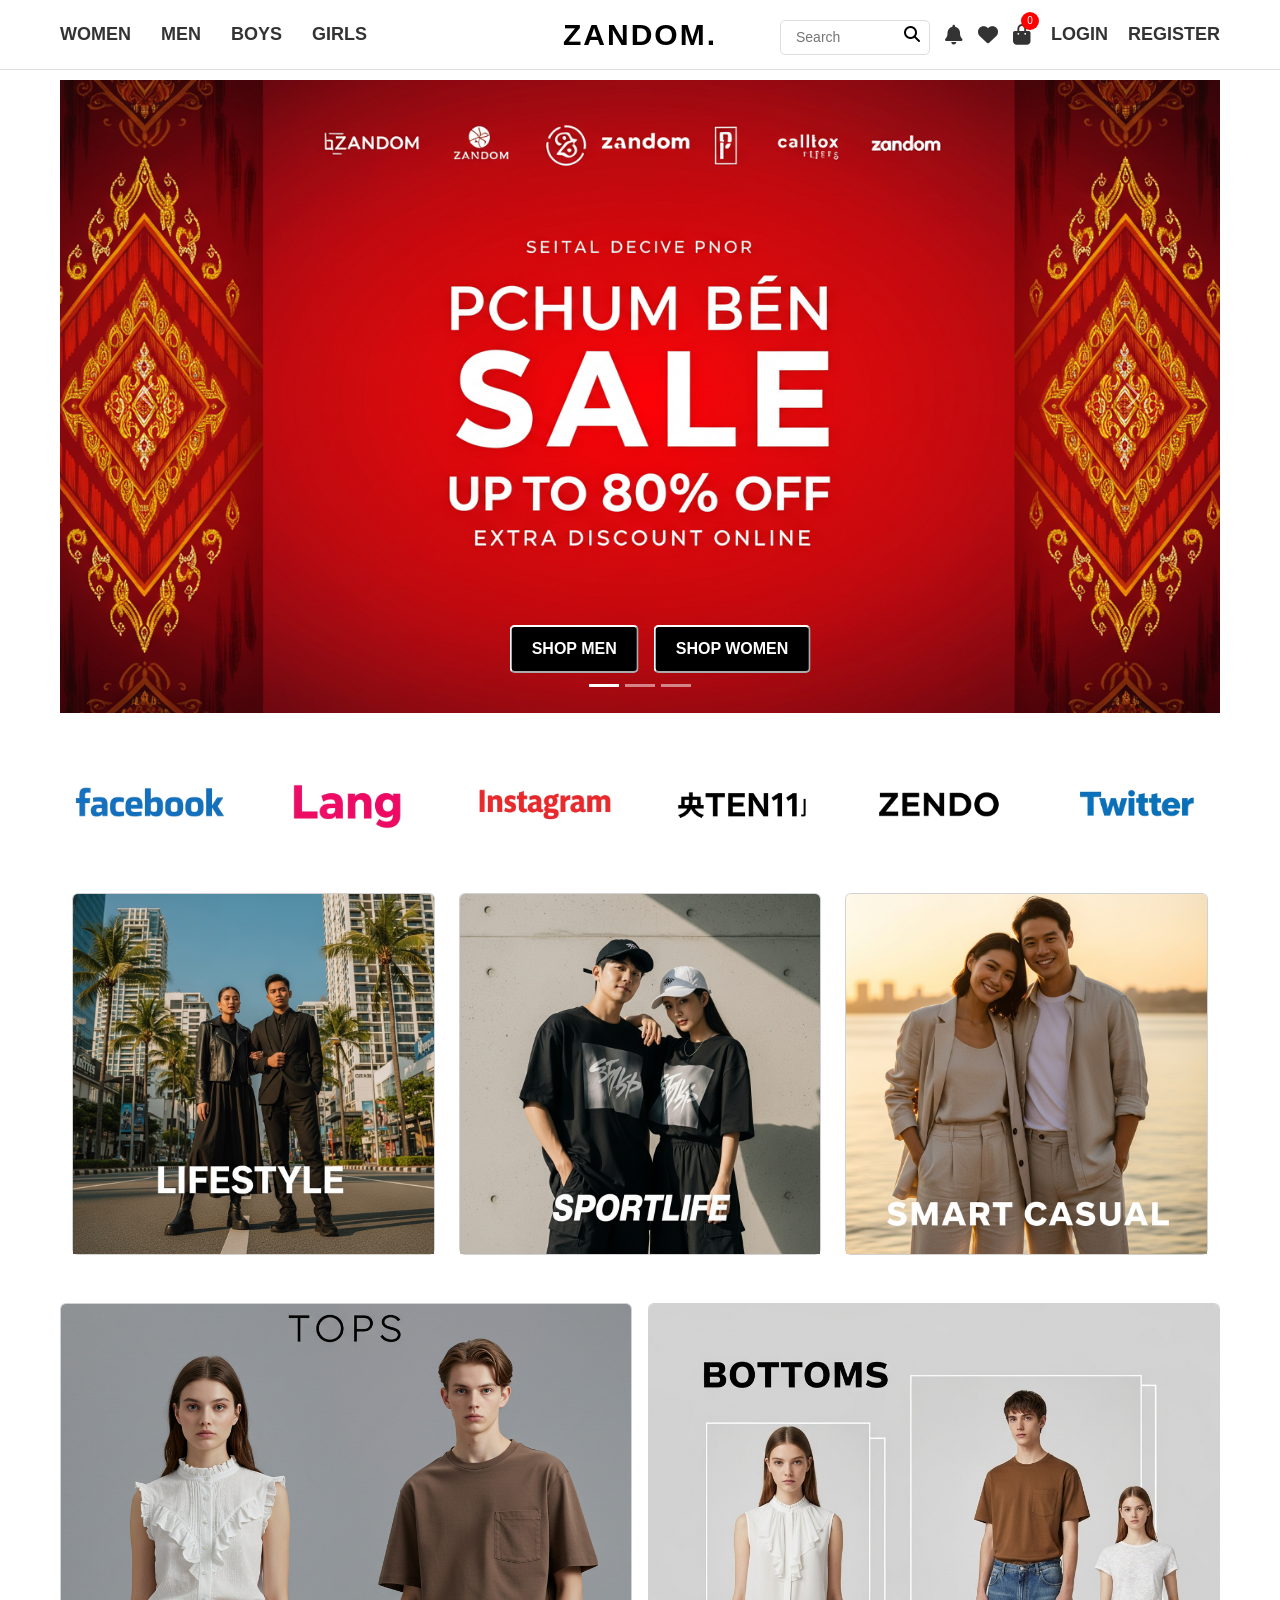
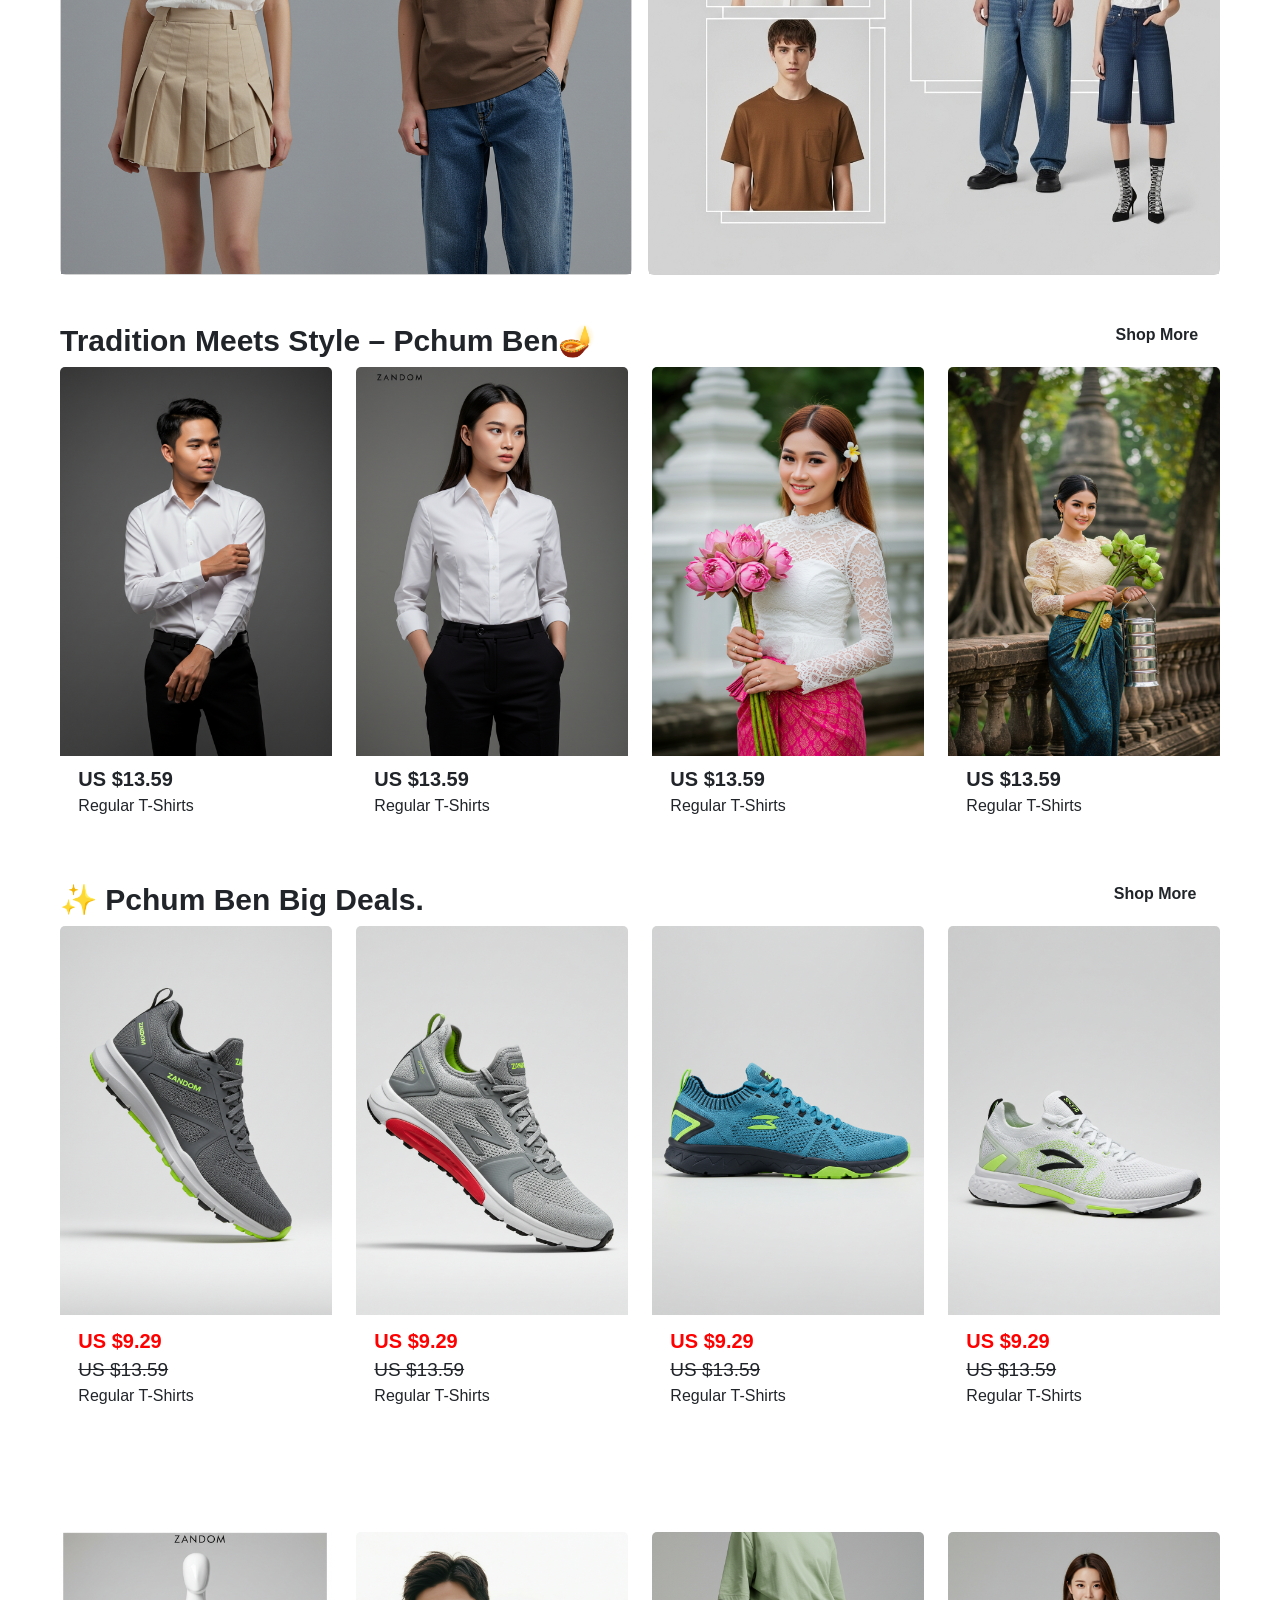
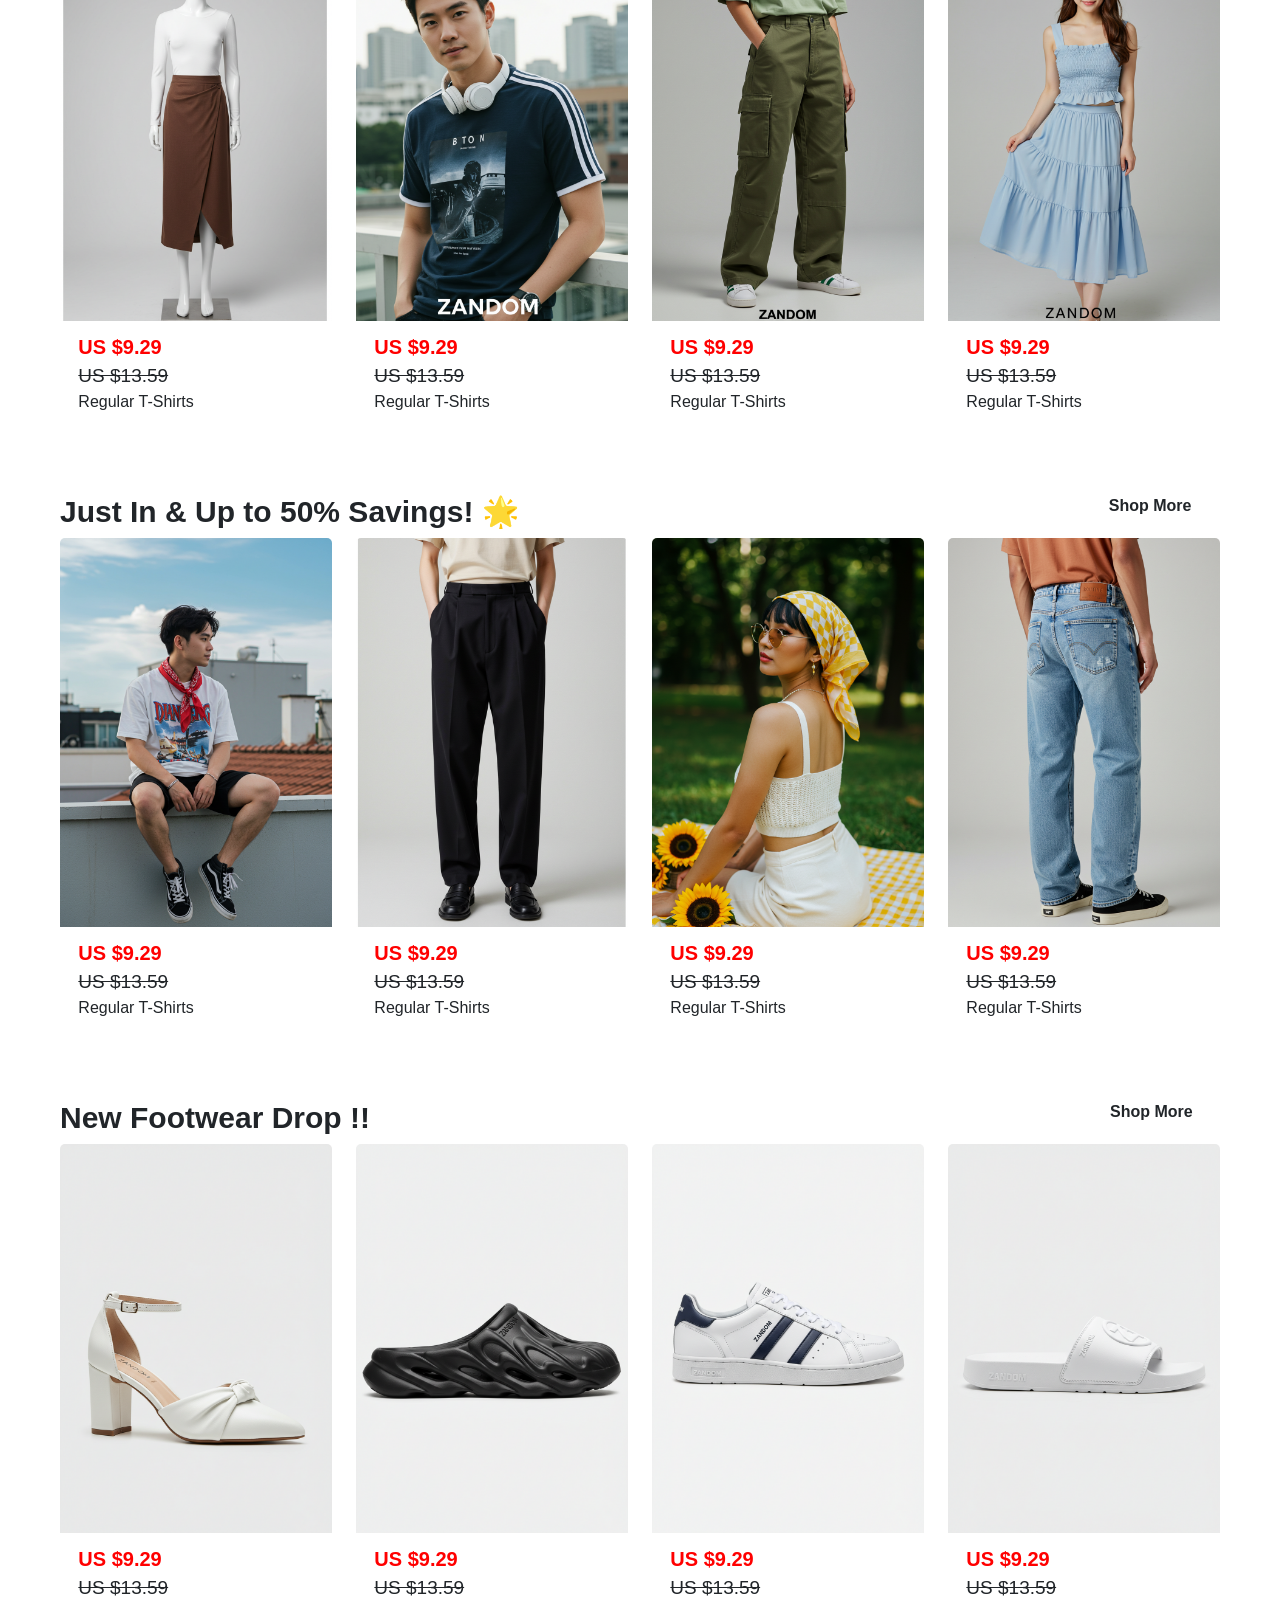
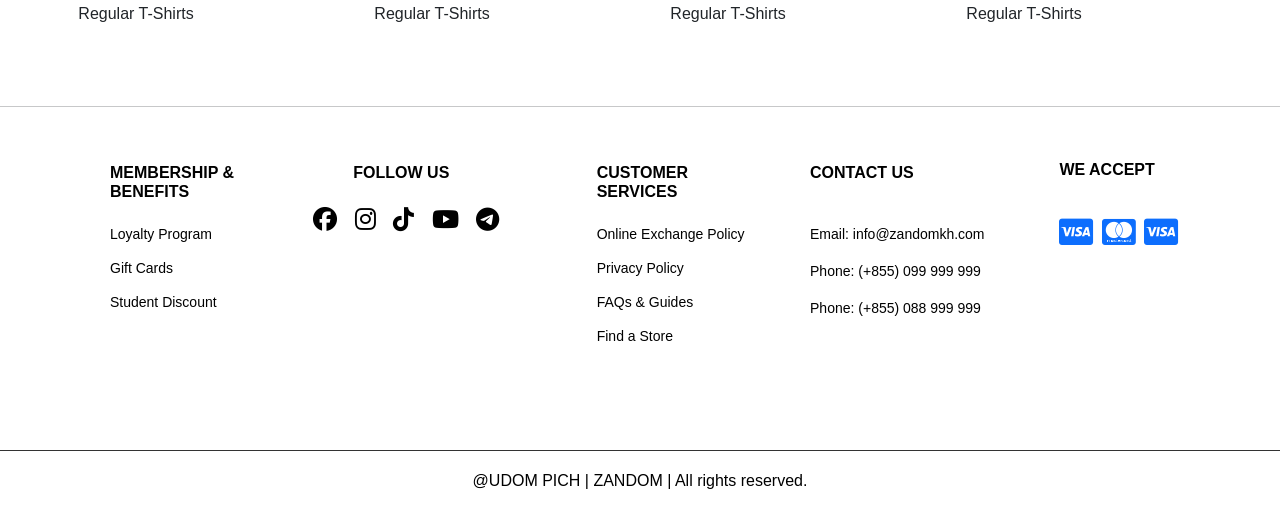
==== commit bd615d1d: "'test-chang-navbar'" ====
--- a/index.html
+++ b/index.html
@@ -19,6 +19,7 @@
 </style>
 
 <body>
+  
 
   <!-- HOME PAGE -->
 
